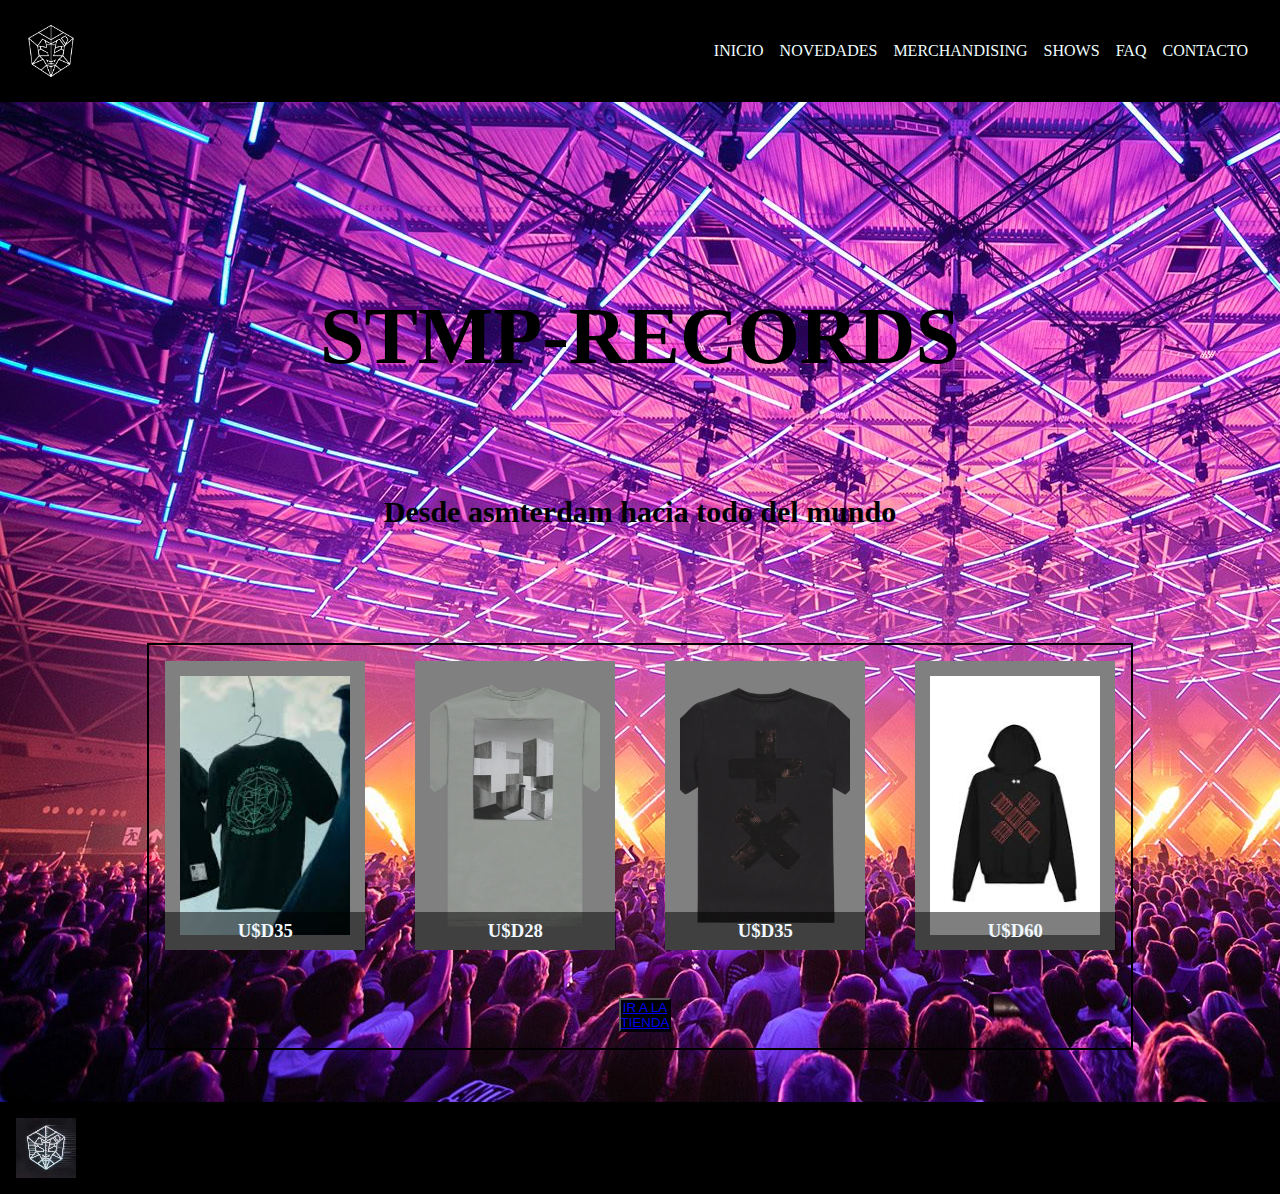
==== index.html @ 9a101047 "Inicial version de mi proyecto coderhouse" ====
<!DOCTYPE html>
<html lang="en">
<head>
    <meta charset="UTF-8">
    <meta http-equiv="X-UA-Compatible" content="IE=edge">
    <meta name="viewport" content="width=device-width, initial-scale=1.0">
    <title>STMPD-RECORDS</title>
    <link rel="stylesheet" href="css/estilos.css">
</head>
<body>
    <header class="header">
        <img src="imagenes/stmp records logo.png" alt="logotipo stmp records" width="70" height="70">
        <nav class="nav">
            <ul class="nav_lista">
                <li><a class="nav-link" href="index.html">Inicio</a></li>
                <li><a class="nav-link" href="pages/novedades.html">novedades</a></li>
                <li><a class="nav-link" href="pages/merchandising.html">merchandising</a></li>
                <li><a class="nav-link" href="pages/shows.html">shows</a></li>
                <li><a class="nav-link" href="pages/faq.html">FAQ</a></li>
                <li><a class="nav-link" href="pages/contacto.html">contacto</a></li>
            </ul>
        </nav> 
    </header>
    <main>
        <section class="seccion-titulo">
            <h1 class="h1">stmp-records</h1>
        
        <h2 class="subtitle">Desde asmterdam hacia todo del mundo</h2>
            <section class="grids">
                <nav class="grid-hijo-1">
                    <img class="grid-imagen" src="../imagenes/merch4.jpg" alt="imagen1">
                    <h3 class="texto-grid">U$D35</h3>
                </nav>
                <nav class="grid-hijo-2">
                    <img class="grid-imagen" src="../imagenes/merch9.webp" alt="imagen2">
                    <h3 class="texto-grid">U$D28</h3>
                </nav>
                <nav class="grid-hijo-3">
                    <img class="grid-imagen" src="../imagenes/merch10.webp" alt="imagen3">
                    <h3 class="texto-grid">U$D35</h3>
                </nav>
                <nav class="grid-hijo-4">
                    <img class="grid-imagen" src="../imagenes/merch5.jpg" alt="imagen4">
                    <h3 class="texto-grid"> U$D60</h3>
                </nav>
                <nav>
                    <button class="boton"><a href="pages/merchandising.html">Ir a la tienda</a></button>
                </nav>
    </main>
    <footer class="footer">
        <img src="imagenes/logotipo.jfif" alt="logotipo-stmpd-records" width="60" height="60">
        <p>derechos reservados<span>stmp-records</span></p>
    </footer>
</body>
</html>
---- css/estilos.css ----
*{
    padding: 0;
    margin: 0;
    box-sizing: border-box;
}
.header{
    display: flex;
    padding: 1rem;
    background-color: black;
    flex-direction: row;
    justify-content: space-between;
    align-items: center;
}
.nav{
padding: 1rem;
}
.nav_lista{
    display: flex;
    list-style: none;
    gap: 1rem;
}
.nav-link{
    color: azure;
    text-decoration: none;
    text-transform: uppercase;
}
.seccion-titulo{
    background-image: url(../imagenes/inicio.jpg);
    width: 100%;
    height: 1000px;
    display: flex;
    flex-direction: column;
    align-items: center;

}
.footer{
    display: flex;
    padding: 1rem;
    background-color: black;
}
.h1{
    padding-top: 5cm;
    text-transform: uppercase;
    color: black;
    font-size: 80px;
}
.h1-novedades{
    padding-top: 5cm;
    text-transform: uppercase;
    color: whitesmoke;
    font-size: 80px;
}
.subtitle{
    font-size: 30px;
    padding-top: 3cm;
    padding-bottom: 3cm;

}

.seccion-contacto{
    background-image: url(../imagenes/staff.jpg);
    width: 100%;
    height: 1000px;
}
.seccion-faq{
    background-image: url(../imagenes/inicio-3.jpg);
    width: 100%;
    height: 1000px;
}
.seccion-merchandising{
    background-image: url(../imagenes/inicio-2.jpg);
    width: 100%;
    height: 1000px;
    background-repeat: repeat-y;
    text-align: center;
}
.seccion-novedades{
    background-image: url(../imagenes/loosing-my-mind.jfif);
    width: 1550px;
    height: 1000px;
    text-align: center;
}
.seccion-shows{
    background-image: url(../imagenes/show1.jpg);
    width: 100%;
    height: 1000px;
}
.grids{
    border: 2px solid black;
    padding: 1rem;
    min-height: 200px;
    display: grid;
    grid-template-columns: repeat(4, 200px);
    column-gap: 50px;
    margin-left: 200px;
    margin-right: 200px;
    
}
.grid-hijo-1{
    background-color: gray;
    padding: 15px;
   position: relative;

}
.grid-hijo-2{
    background-color: gray;
    padding: 15px;
    position: relative;
}
.grid-hijo-3{
    background-color: gray;
    padding: 15px;
   position: relative;
}
.grid-hijo-4{
background-color: gray;
padding: 15px;
position: relative;
}
.grid-imagen{
    width: 100%;
    height: 100%;
    object-fit: cover;
}
.texto-grid{
    position: absolute;
    bottom: 0;
    left: 0;
    color: aliceblue;
    background-color: rgba(0, 0, 0, 0.5);
    padding: 0.5rem 4.55rem;
}
.boton{
    columns: white;
    background-color: black;
    margin-top: 3rem;
    text-transform: uppercase;
    margin-left: 12cm;
}
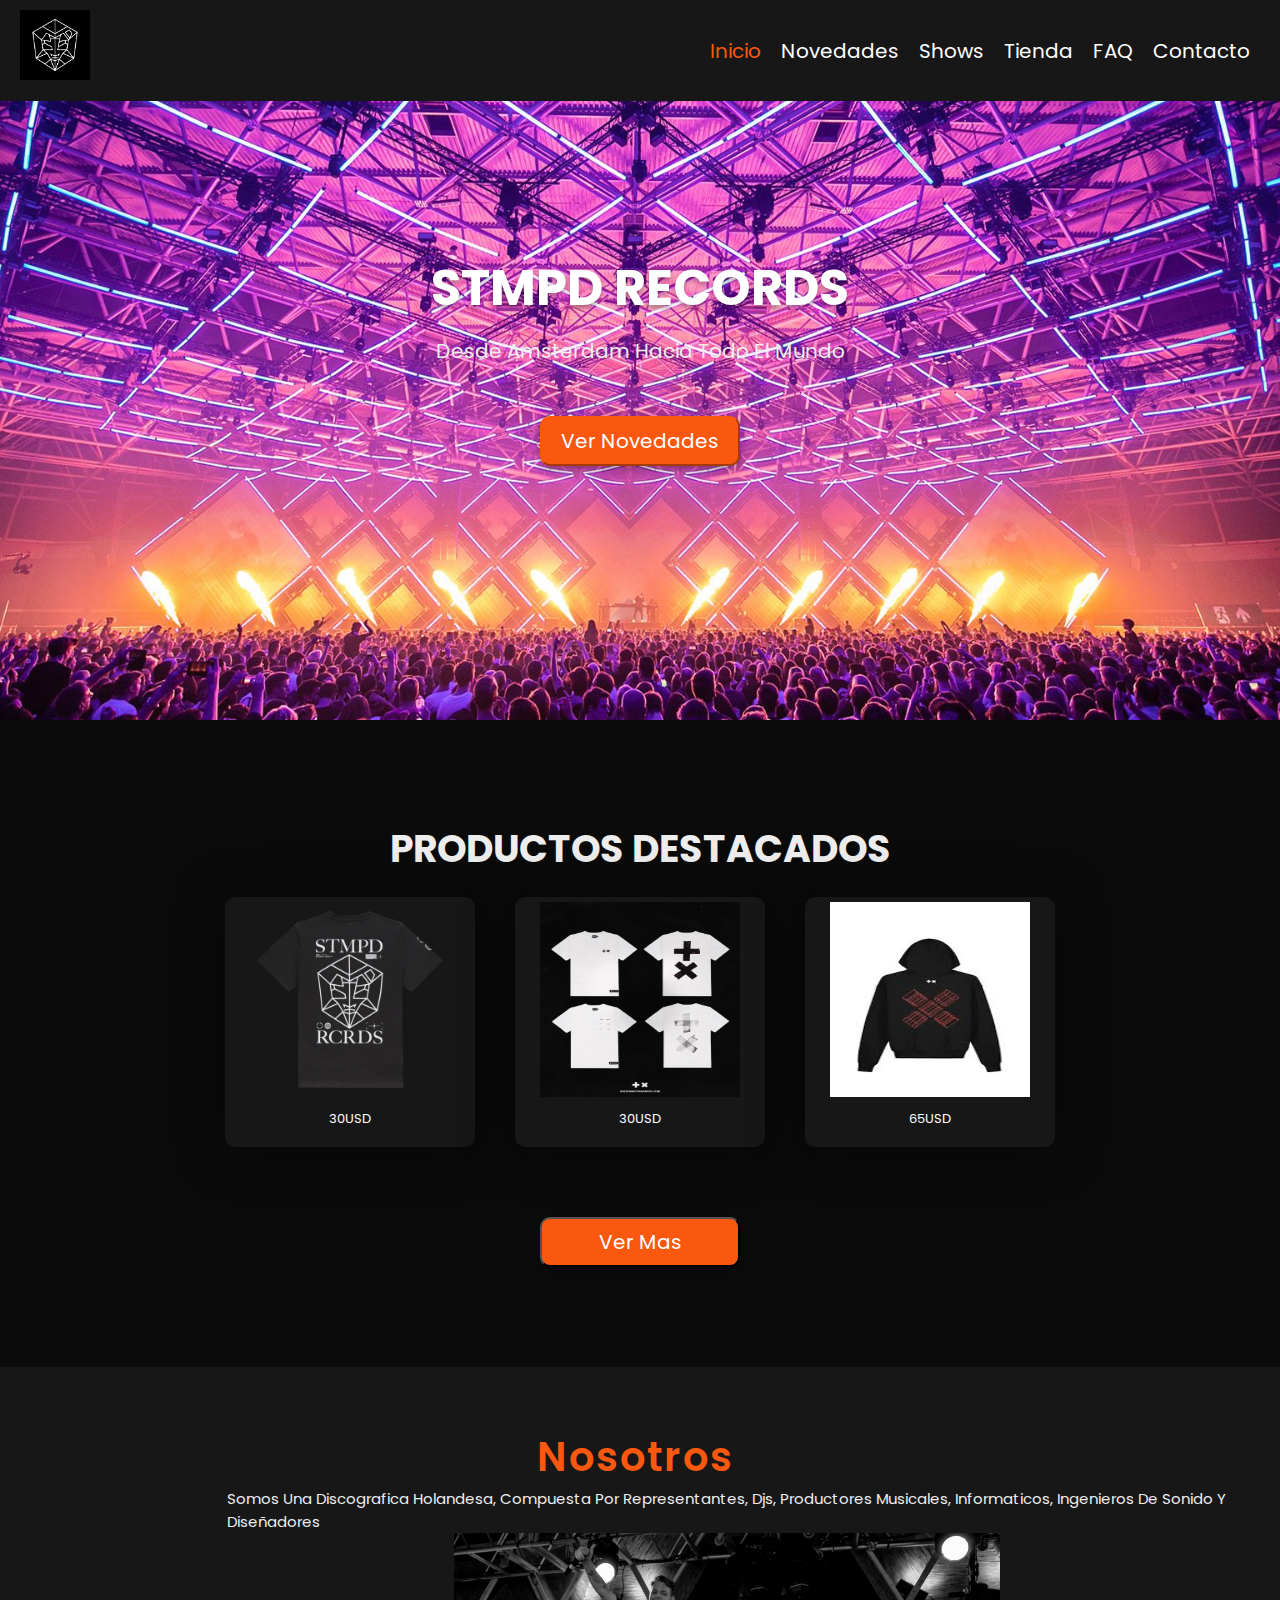
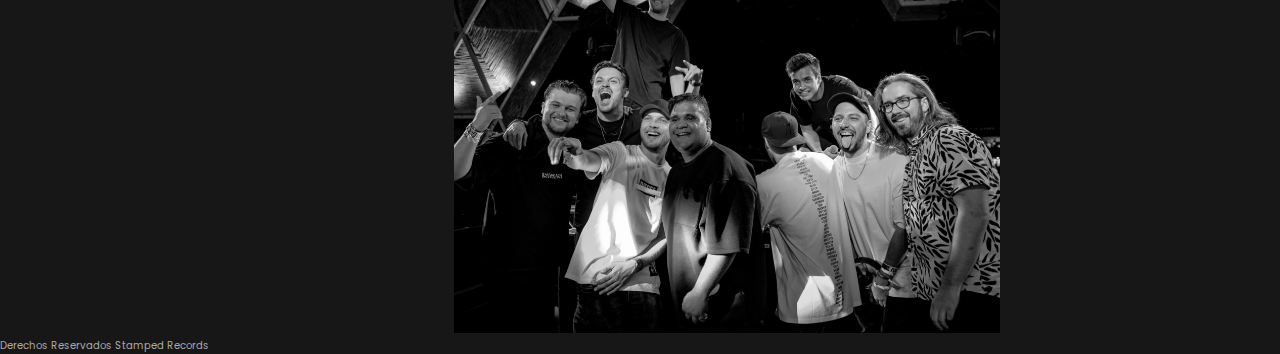
==== commit d09c73ee: "actualizacion del proyecto" ====
--- a/index.html
+++ b/index.html
@@ -4,52 +4,80 @@
     <meta charset="UTF-8">
     <meta http-equiv="X-UA-Compatible" content="IE=edge">
     <meta name="viewport" content="width=device-width, initial-scale=1.0">
-    <title>STMPD-RECORDS</title>
-    <link rel="stylesheet" href="css/estilos.css">
+    <title>Stmpd-records-inicio</title>
+    <link rel="stylesheet" href="https://cdnjs.cloudflare.com/ajax/libs/font-awesome/5.15.1/css/all.min.css">
+
+    <link rel="stylesheet" href="style.css">
 </head>
 <body>
-    <header class="header">
-        <img src="imagenes/stmp records logo.png" alt="logotipo stmp records" width="70" height="70">
-        <nav class="nav">
-            <ul class="nav_lista">
-                <li><a class="nav-link" href="index.html">Inicio</a></li>
-                <li><a class="nav-link" href="pages/novedades.html">novedades</a></li>
-                <li><a class="nav-link" href="pages/merchandising.html">merchandising</a></li>
-                <li><a class="nav-link" href="pages/shows.html">shows</a></li>
-                <li><a class="nav-link" href="pages/faq.html">FAQ</a></li>
-                <li><a class="nav-link" href="pages/contacto.html">contacto</a></li>
+  
+    <header>
+        <a href="#" class="logo"><img src="imagenes/stmp records logo.png" alt="logotipo stmp records" width="70" height="70"></a>
+
+        <nav class="navbar">
+            <ul>
+                <li><a href="./index.html" class="active">Inicio</a></li>
+                <li><a href="./pages/novedades.html" >novedades</a></li>
+                <li><a href="./pages/shows.html" >shows</a></li>
+                <li><a href="./pages/merchandising.html" >tienda</a></li>
+                <li><a href="./pages/faq.html" >FAQ</a></li>
+                <li><a href="./pages/contacto.html" >Contacto</a></li>
             </ul>
-        </nav> 
+            
+        </nav>
+        <div class="fas fa-bars"></div>
     </header>
-    <main>
-        <section class="seccion-titulo">
-            <h1 class="h1">stmp-records</h1>
-        
-        <h2 class="subtitle">Desde asmterdam hacia todo del mundo</h2>
-            <section class="grids">
-                <nav class="grid-hijo-1">
-                    <img class="grid-imagen" src="../imagenes/merch4.jpg" alt="imagen1">
-                    <h3 class="texto-grid">U$D35</h3>
-                </nav>
-                <nav class="grid-hijo-2">
-                    <img class="grid-imagen" src="../imagenes/merch9.webp" alt="imagen2">
-                    <h3 class="texto-grid">U$D28</h3>
-                </nav>
-                <nav class="grid-hijo-3">
-                    <img class="grid-imagen" src="../imagenes/merch10.webp" alt="imagen3">
-                    <h3 class="texto-grid">U$D35</h3>
-                </nav>
-                <nav class="grid-hijo-4">
-                    <img class="grid-imagen" src="../imagenes/merch5.jpg" alt="imagen4">
-                    <h3 class="texto-grid"> U$D60</h3>
-                </nav>
-                <nav>
-                    <button class="boton"><a href="pages/merchandising.html">Ir a la tienda</a></button>
-                </nav>
-    </main>
-    <footer class="footer">
-        <img src="imagenes/logotipo.jfif" alt="logotipo-stmpd-records" width="60" height="60">
-        <p>derechos reservados<span>stmp-records</span></p>
+
+    <section class="home" id="home">
+        <div class="content">
+            <h1>stmpd records</h1>
+            <p>Desde Amsterdam hacia todo el mundo</p>
+            <a href="#"><button>ver novedades</button></a>
+        </div>
+    </section>
+
+
+    <section class="product" id="product">
+        <h1 class="titulo-prods">productos destacados</h1>
+
+
+        <div class="box-container">
+            
+            <div class="box">
+                
+                
+                <img class="producto" src="imagenes/merch11.webp"  width="200" height="200">
+                <p>30USD</p>
+            </div>
+
+            <div class="box">
+                <img class="producto" src="imagenes/merch1.jpg"  width="200" height="200">
+                <p>30USD </p>
+            </div>
+
+            <div class="box">
+                <img class="producto" src="imagenes/merch5.jpg"  width="200" height="200">
+                <p>65USD</p>
+            </div>
+
+        </div>
+
+        <a href="#"><button>Ver mas</button></a>
+
+    </section>
+
+
+    <footer class="about" id="about">
+
+        <h1 class="heading">Nosotros</h1>
+        <p class="descripcion">Somos una discografica holandesa, compuesta por representantes, djs, productores musicales, informaticos, ingenieros de sonido y diseñadores</p>
+                <img class="staff" src="imagenes/staff.jpg" alt="staff" height="400px" width="1000px">
+                <p class="derechos">Derechos reservados Stamped Records</p>
+            <div class="content">
+                
+            </div>
+        </div>
     </footer>
+
 </body>
 </html>--- a/style.css
+++ b/style.css
@@ -0,0 +1,428 @@
+@import url('https://fonts.googleapis.com/css2?family=Poppins:ital,wght@0,200;0,300;0,400;0,500;0,600;1,200;1,300;1,400&display=swap');
+
+* {
+    font-family: 'Poppins', sans-serif;
+    text-transform: capitalize;
+    text-decoration: none;
+    outline: none;
+    margin: 0;
+    padding: 0;
+    box-sizing: border-box;
+}
+
+*::selection {
+    background: #f9580e;
+    color: #fff;
+}
+
+html {
+    font-size: 62.5%;
+    overflow-x: hidden;
+}
+
+body {
+    background-color: #0c0b0b;
+}
+
+.heading {
+    font-size: 4rem;
+    color: #f9580e;
+    text-align: center;
+    padding: 6rem 1rem 0 0;
+    letter-spacing: .2rem;
+    font-weight: 600;
+}
+
+.title {
+    padding: 0 1rem;
+    font-size: 2rem;
+    text-align: center;
+    font-weight: 400;
+    color: #fff;
+}
+
+header {
+    width: 100%;
+    background: #171717;
+    position: fixed;
+    display: flex;
+    align-items: center;
+    justify-content: space-between;
+    padding: 1rem 2rem;
+    z-index: 1000;
+    transition: .2s;
+}
+header .navbar ul {
+    display: flex;
+    align-items: center;
+    justify-content: space-between;
+    list-style: none;
+}
+
+header .navbar ul li {
+    margin: 0 1rem;
+}
+
+header .navbar ul li a {
+    font-size: 2rem;
+    color: #fff;
+    transition: .2s;
+}
+
+header .navbar ul li .active,
+header .navbar ul li a:hover {
+    color: #f9580e;
+}
+
+
+header .logo {
+    font-size: 2.5rem;
+    color: #fff;
+    text-transform: uppercase;
+}
+
+header .fa-bars {
+    font-size: 3rem;
+    color: #f9580e;
+    cursor: pointer;
+    display: none;
+    transition: .2s;
+}
+
+.home {
+    min-height: 80vh;
+    background-image: url(imagenes/inicio.jpg);
+    background-size: cover;
+    background-position: center;
+    background-attachment: fixed;
+    z-index: 0;
+    overflow: hidden;
+    position: relative;
+}
+.home-novedades {
+    min-height: 80vh;
+    background-image: url(imagenes/loosing-my-mind.jfif);
+    background-size: cover;
+    background-position: center;
+    background-attachment: fixed;
+    z-index: 0;
+    overflow: hidden;
+    position: relative;
+}
+.home-merch {
+    min-height: 80vh;
+    background-image: url(imagenes/inicio-3.jpg);
+    background-size: cover;
+    background-position: center;
+    background-attachment: fixed;
+    z-index: 0;
+    overflow: hidden;
+    position: relative;
+}
+.home-faq {
+    min-height: 80vh;
+    background-image: url(imagenes/inicio-2.jpg);
+    background-size: cover;
+    background-position: center;
+    background-attachment: fixed;
+    z-index: 0;
+    overflow: hidden;
+    position: relative;
+}
+.home-contacto {
+    min-height: 80vh;
+    background-image: url(imagenes/staff.jpg);
+    background-size: cover;
+    background-position: center;
+    background-attachment: fixed;
+    z-index: 0;
+    overflow: hidden;
+    position: relative;
+}
+.home-shows {
+    min-height: 80vh;
+    background-image: url(imagenes/wall-ultra.jpg);
+    background-size: cover;
+    background-position: center;
+    background-attachment: fixed;
+    z-index: 0;
+    overflow: hidden;
+    position: relative;
+}
+
+.home .content {
+    display: flex;
+    align-items: center;
+    justify-content: center;
+    flex-flow: column;
+    padding-top: 25rem;
+    text-align: center;
+}
+
+.home .content h1 {
+    font-size: 5rem;
+    color: #fff;
+    padding: 0 1rem;
+    text-shadow: 0 .3rem .5rem rgba(0, 0, 0, .3);
+    text-transform: uppercase;
+}
+
+.home .content p {
+    font-size: 2rem;
+    color: #eee;
+    padding: 1rem 25rem;   
+}
+
+.home .content button {
+    height: 5rem;
+    width: 20rem;
+    border-radius: 1rem;
+    background: #f9580e;
+    color: #fff;
+    font-size: 2rem;
+    cursor: pointer;
+    transition: .2s;
+    box-shadow: 0 .3rem 1rem rgba(0, 0, 0, .3);
+    margin: 4rem 0;
+    border-color: #f9580e;
+}
+
+.home .content button:hover {
+    background: none;
+    border: .2rem solid #f9580e;
+}
+
+.product {
+    text-align: center;
+    margin: 100px 0;
+}
+
+.product .box-container {
+    display: flex;
+    justify-content: center;
+    flex-wrap: wrap;
+    text-align: center;
+}
+
+.product .box-container .box {
+    height: 25rem;
+    width: 25rem;
+    background: #171717;
+    text-align: center;
+    border-radius: 1rem;
+    box-shadow: 0 .3rem 5rem rgba(0, 0, 0, .5);
+    margin: 2rem;
+    cursor: pointer;
+}
+
+.product .box-container .box i{
+    height: 6rem;
+    width: 6rem;
+    line-height: 6rem;
+    text-align: center;
+    border-radius: 50%;
+    color: #fff;
+    background: #ffc246 ;
+    font-size: 3rem;
+    margin: 2rem 0;
+    transition: .2s;
+}
+
+.product .box-container .box h3 {
+    font-size: 2rem;
+    color: #f9580e;
+    transition: .2s;
+}
+
+.product .box-container .box p {
+    font-size: 1.3rem;
+    padding: .7rem 2rem;
+    color: #fff;
+}
+
+.product .box-container .box:hover i {
+    background: #f9580e;
+}
+
+.product .box-container .box:hover h3 {
+    color: #ffc246;
+}
+
+.product button {
+    height: 5rem;
+    width: 20rem;
+    border-radius: 1rem;
+    background: #f9580e;
+    color: #fff;
+    font-size: 2rem;
+    cursor: pointer;
+    transition: .2s;
+    box-shadow: 0 .3rem 1rem rgba(0, 0, 0, .3);
+    margin-top: 50px;
+}
+
+.product button:hover {
+    background: none;
+    border: .2rem solid #f9580e;
+}
+
+.about {
+    background: #171717;
+}
+
+.about .title {
+    margin-bottom: 3rem;
+}
+
+.about .row {
+    display: flex;
+    flex-direction: column;
+    justify-content: center;
+    align-items: center;
+    text-align: center;
+}
+
+.about .row .image img {
+    height: 30vh;
+    width: 50vw;
+    margin-left: 100px;
+}
+
+.about .row .content {
+    padding-left: 5rem;
+    margin: 5rem 0;
+}
+
+.about .row .content h3 {
+    font-size: 3rem;
+    color: #f9580e;
+}
+
+.about .row .content p {
+    font-size: 1.6rem;
+    color: #fff;
+    padding: 1rem 0;
+}
+
+.about .row .content button {
+    height: 5rem;
+    width: 17rem;
+    background: #f9580e;
+    color: #fff;
+    border-radius: 1rem;
+    box-shadow: 0 .3rem 1rem rgba(0, 0, 0, .3);
+    cursor: pointer;
+    font-size: 2rem;
+    transition: .2s;
+    margin-top: 2rem;
+}
+
+.about .row .content button:hover {
+    background: none;
+    border: .2rem solid #f9580e;
+}
+.producto{
+    padding-top: 5px;
+}
+.descripcion{
+    color: #eee;
+    font-size: 1.5rem;
+    padding-left: 6cm;
+}
+.staff{
+    padding-left: 12cm;
+}
+.titulo-prods{
+    color: #eee;
+    font-size: 1cm;
+    text-transform: uppercase;
+
+}
+.derechos{
+    color: darkgray;
+}
+
+
+
+
+
+
+@media (max-width: 768px) {
+    
+    html {
+        font-size: 55%;
+    }
+
+    header .fa-bars {
+        display: block;
+    }
+
+    header .navbar {
+        position: fixed;
+        top: -100rem;
+        left: 0;
+        width: 100%;
+        background: #171717;
+        border-radius: 1rem;
+        opacity: 0;
+        transition: .2s linear;
+    }
+
+    header .navbar ul {
+        flex-flow: column;
+        padding: 2rem 0;
+    }
+
+    header .navbar ul li {
+        margin: 1rem 0;
+        width: 100%;
+        text-align: center;
+    }
+
+    header .navbar ul li a {
+        font-size: 3rem;
+        display: block;
+    }
+
+    header .nav-toggle {
+        top:5.5rem;
+        opacity: 1;
+    }
+
+    .home .content p {
+        padding: 1.5rem 2rem;
+    }
+
+    .about .row {
+        flex-direction: column-reverse;
+    }
+
+    .about .row .image img {
+        height: 30vh;
+        width: 90vw;
+    }
+
+    .about .row .content {
+        padding: 0 2.5rem;
+    }
+
+    .course .box-container {
+        width: 100%;
+    }
+
+    .contact .row {
+        flex-flow: column;
+    }
+
+    .contact .row .form-container {
+        width: 90%;
+        padding: 0;
+    }
+
+
+
+}
+
+
+
+
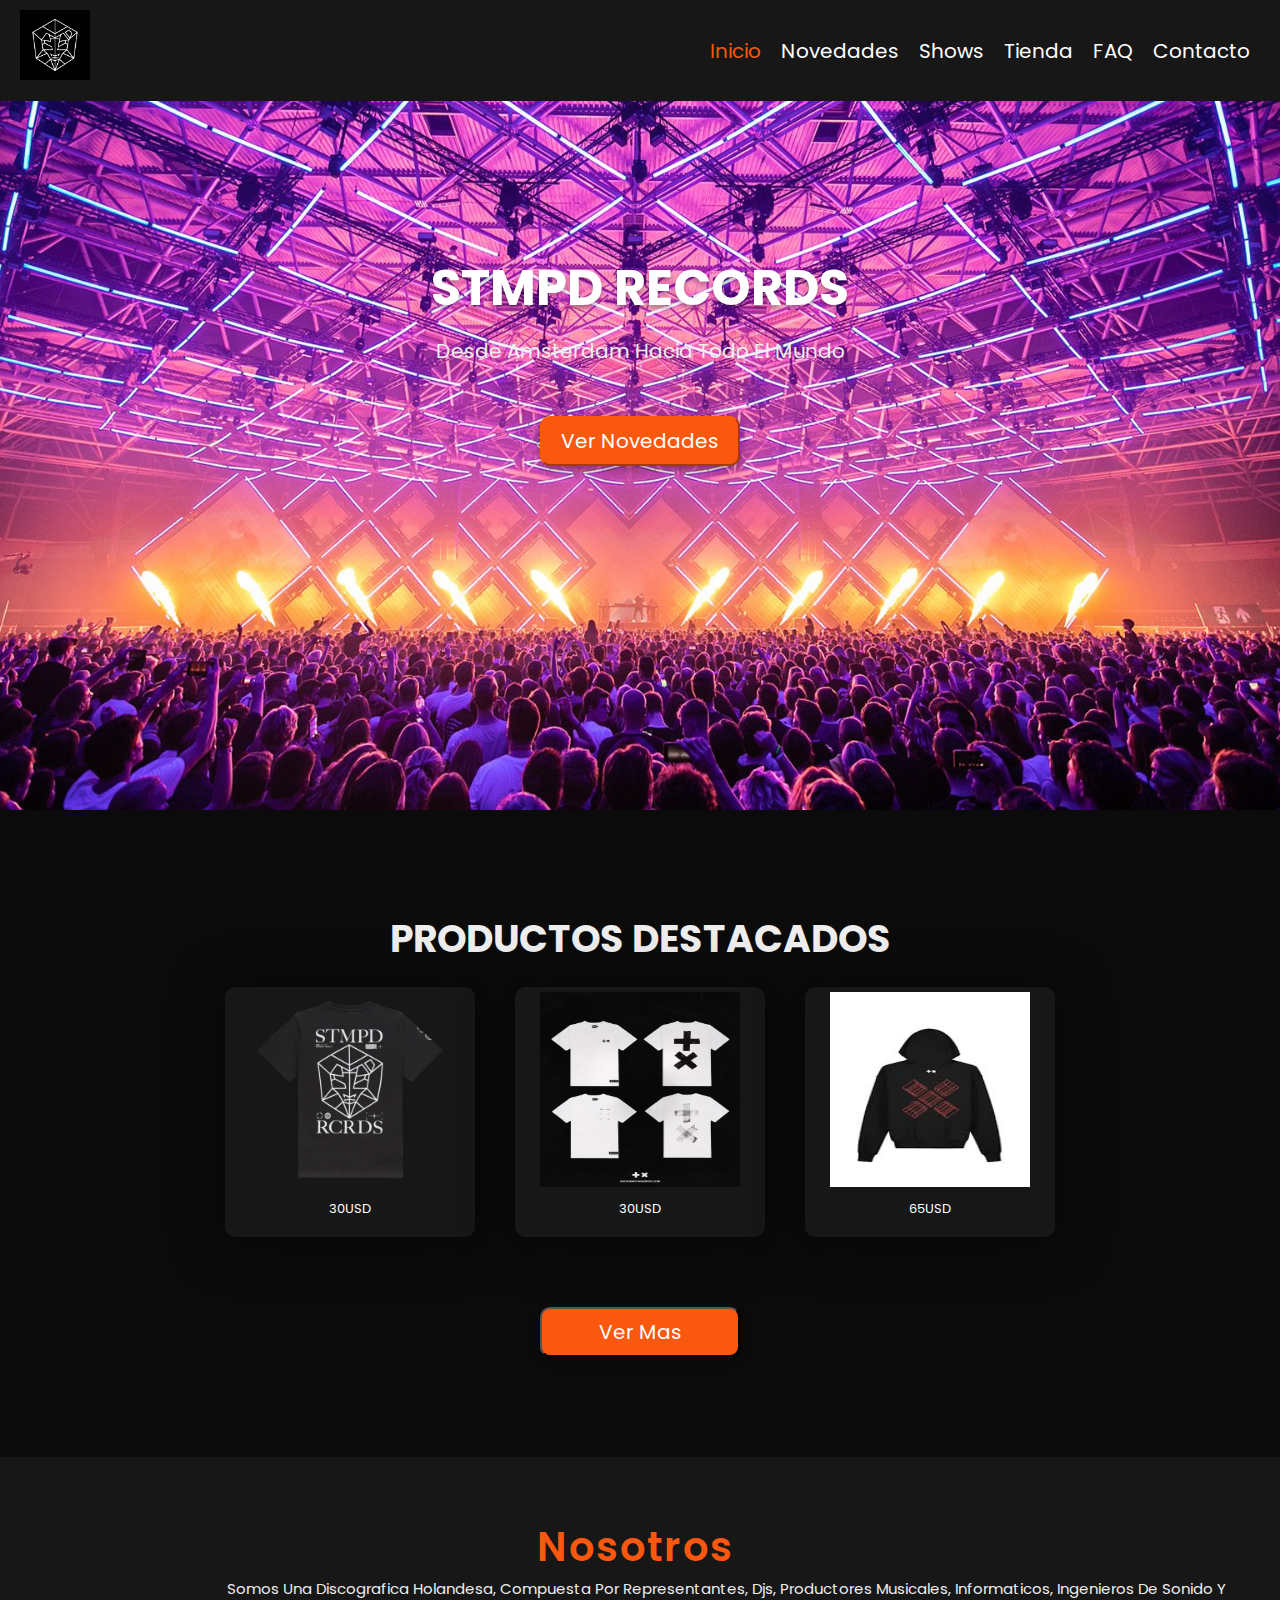
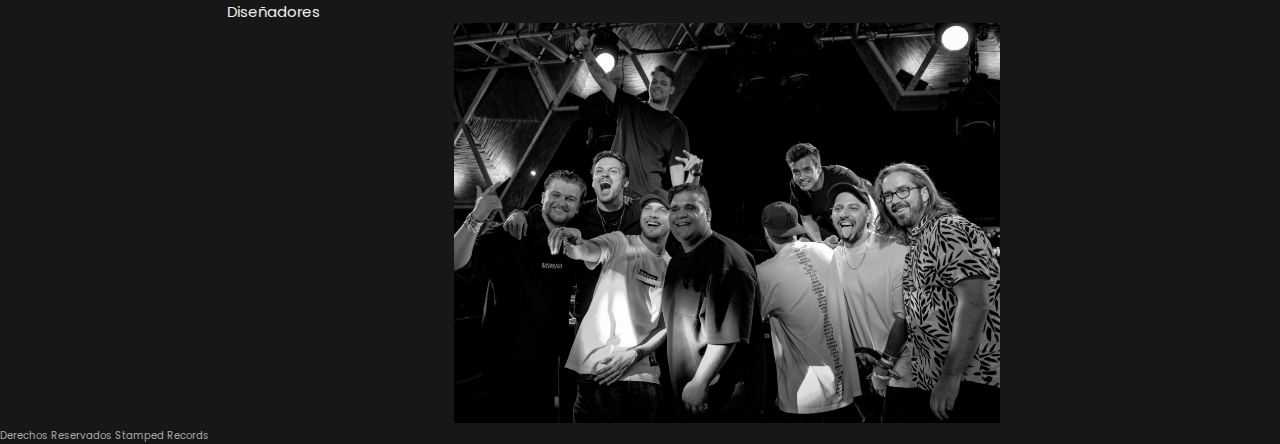
==== commit b760bcf3: "Actualizacion del proyecto" ====
--- a/index.html
+++ b/index.html
@@ -32,7 +32,7 @@
         <div class="content">
             <h1>stmpd records</h1>
             <p>Desde Amsterdam hacia todo el mundo</p>
-            <a href="#"><button>ver novedades</button></a>
+            <a href="pages/novedades.html"><button>ver novedades</button></a>
         </div>
     </section>
 
@@ -62,7 +62,7 @@
 
         </div>
 
-        <a href="#"><button>Ver mas</button></a>
+        <a href="pages/merchandising.html"><button>Ver mas</button></a>
 
     </section>
 
--- a/style.css
+++ b/style.css
@@ -90,7 +90,7 @@
 }
 
 .home {
-    min-height: 80vh;
+    min-height: 90vh;
     background-image: url(imagenes/inicio.jpg);
     background-size: cover;
     background-position: center;
@@ -99,9 +99,9 @@
     overflow: hidden;
     position: relative;
 }
-.home-novedades {
-    min-height: 80vh;
-    background-image: url(imagenes/loosing-my-mind.jfif);
+.novedades {
+    min-height: 90vh;
+    background-image: url(imagenes/stmpd-recop.jpg);
     background-size: cover;
     background-position: center;
     background-attachment: fixed;
@@ -109,9 +109,9 @@
     overflow: hidden;
     position: relative;
 }
-.home-merch {
+.merch {
     min-height: 80vh;
-    background-image: url(imagenes/inicio-3.jpg);
+    background-image: url(imagenes/buzo.stmpd.jpg);
     background-size: cover;
     background-position: center;
     background-attachment: fixed;
@@ -119,9 +119,9 @@
     overflow: hidden;
     position: relative;
 }
-.home-faq {
-    min-height: 80vh;
-    background-image: url(imagenes/inicio-2.jpg);
+.faq {
+    min-height: 90vh;
+    background-image: url(imagenes/omnia1.jpg);
     background-size: cover;
     background-position: center;
     background-attachment: fixed;
@@ -129,9 +129,9 @@
     overflow: hidden;
     position: relative;
 }
-.home-contacto {
-    min-height: 80vh;
-    background-image: url(imagenes/staff.jpg);
+.contacto {
+    min-height: 85vh;
+    background-image: url(imagenes/staff-2.jpg);
     background-size: cover;
     background-position: center;
     background-attachment: fixed;
@@ -139,9 +139,9 @@
     overflow: hidden;
     position: relative;
 }
-.home-shows {
-    min-height: 80vh;
-    background-image: url(imagenes/wall-ultra.jpg);
+.shows {
+    min-height: 90vh;
+    background-image: url(imagenes/inicio-3.jpg);
     background-size: cover;
     background-position: center;
     background-attachment: fixed;
@@ -342,10 +342,95 @@
     color: darkgray;
 }
 
-
-
-
-
+.grid{
+    display: grid;
+    width: 80%;
+    margin: 0;
+    margin-left: 60px;
+    background-color: black;
+    padding: 20px;
+    grid-template-columns: repeat(4, 250px);
+    justify-content: center;
+    justify-content: space-between;
+    padding-left: 120px;
+    
+    
+
+}
+.grid-hijo{
+    background-color: #171717;
+    padding: 5px;
+    width: 250px;
+    height: 250px;
+    border: 4px;
+    text-align: center;
+    font-size: 3rem;
+    color: #eee;
+    
+}
+.grid-show{
+    display: grid;
+    width: 90%;
+    grid-template-columns: 95%;
+    grid-template-rows: repeat(9, auto);
+    margin: 10px;
+    background-color: #171717;
+    justify-content: center;
+}
+.ghijo-show{
+    height: 600px;
+    margin: 1cm;
+}
+.title-show{
+    text-transform: uppercase;
+    text-decoration: underline;
+    border: 5px;
+    text-align: center;
+    font-size: 3rem;
+    color: whitesmoke
+}
+.mg{
+    min-height: 50hv;
+    background-image: url(imagenes/mg.jpg);
+    background-size: cover;
+}
+.a21{
+    background-image: url(imagenes/area21\,2.jpg);
+}
+.db{
+    background-image: url(imagenes/db-3.jpeg);
+    color: #0c0b0b;
+}
+.bl{
+    background-image: url(imagenes/bl.jpg);
+}
+.bc{
+    background-image: url(imagenes/bc.jpeg);
+}
+.ms{
+    background-image: url(imagenes/ms.jpg);
+}
+.jm{
+background-image: url(imagenes/jm.jpg.crdownload);
+}
+.loop{
+background-image: url(imagenes/loop.jpg);
+}
+.jj{
+background-image: url(imagenes/jj.jpg);
+}
+.faqq{
+    background-image: url(imagenes/staff.jpg);
+}
+.fechas{
+    color: aliceblue;
+    text-decoration: none;
+    font-size: 2rem;
+
+}
+.ct{
+    font-size: 1.5rem;
+}
 
 @media (max-width: 768px) {
     
